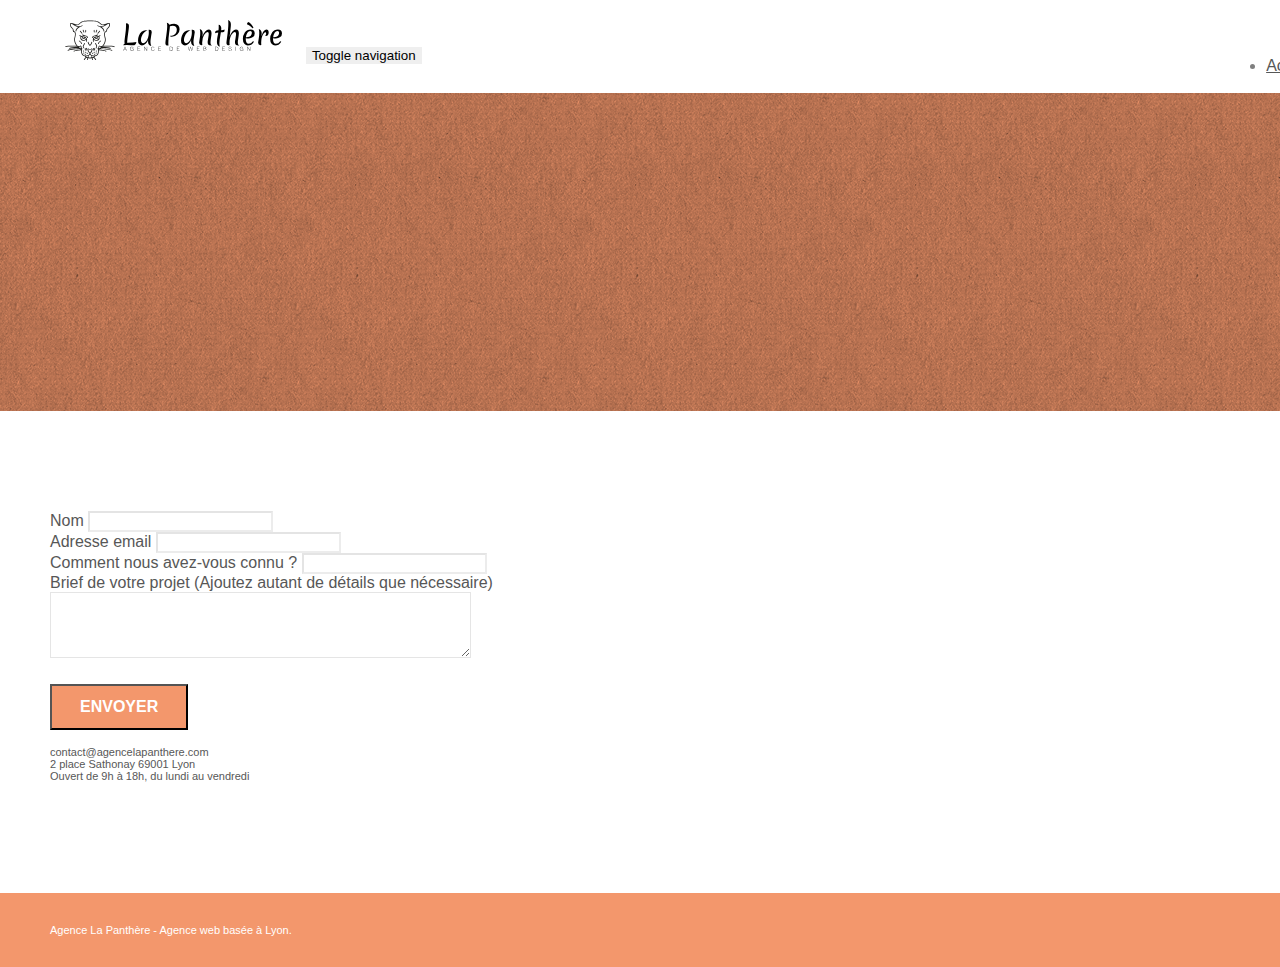
==== page2.html @ 665d0243 "Ajout HTML CSS" ====
<!doctype html>
<html lang="fr">
<head>
    <meta charset="utf-8">
    <meta name="keywords" content="">
    <meta name="description" content="">
    <meta name="viewport" content="width=device-width, initial-scale=1.0, viewport-fit=cover">
    <link rel="shortcut icon" type="image/png" href="favicon.jpg">
	<link rel="stylesheet" type="text/css" href="./css/bootstrap.min.css">
	<link rel="stylesheet" type="text/css" href="style.css">
	<link rel="stylesheet" type="text/css" href="./css/font-awesome.min.css">
	<link rel="stylesheet" type="text/css" href="./css/et-line.min.css">
	
    
	<script src="./js/jquery-2.1.0.min.js"></script>
	<script src="./js/bootstrap.min.js"></script>
	<script src="./js/blocs.min.js"></script>
	<script src="./js/jqBootstrapValidation.js"></script>
	<script src="./js/formHandler.js"></script>
    <title>page2</title>

    
<!-- Analytics -->
 
<!-- Analytics END -->
    
</head>
<body>
<!-- Principal conteneur -->
<div class="page-container">
    
<!-- bloc-0 -->
<div class="bloc bgc-white l-bloc " id="bloc-0">
	<div class="container bloc-sm">
		<nav class="navbar row">
			<div class="navbar-header">
				<a class="navbar-brand" href="index.html"><img src="img/agence-la-panthere-monochrome.svg" alt="atlanta web design logo" height="40" /></a>
				<button id="nav-toggle" type="button" class="ui-navbar-toggle navbar-toggle" data-toggle="collapse" data-target=".navbar-1">
					<span class="sr-only">Toggle navigation</span><span class="icon-bar"></span><span class="icon-bar"></span><span class="icon-bar"></span>
				</button>
			</div>
			<div class="collapse navbar-collapse navbar-1 special-dropdown-nav">
				<ul class="site-navigation nav navbar-nav">
					<li>
						<a href="index.html">Accueil</a>
					</li>
					<li>
					</li>
					<li>
						<a href="page2.html">page2 &gt;</a>
					</li>
				</ul>
			</div>
		</nav>
	</div>
</div>
<!-- bloc-0 END -->

<!-- bloc-6 -->
<div class="bloc bg-dots-bg bg-repeat bgc-atomic-tangerine d-bloc bloc-bg-texture texture-paper" id="bloc-6">
	<div class="container bloc-lg">
		<div class="row">
			<div class="col-sm-12">
				<h1 class="text-center hero-bloc-text tc-white">
					Parlons web design !
				</h1>
				<p class="text-center mg-lg tc-white tight-width-whitespace">
					Nous sommes ravis que vous souhaitiez collaborer avec notre agence.<br>
					Parlez-nous de votre projet en complétant le formulaire ci-dessous.
				</p>
			</div>
		</div>
	</div>
</div>
<!-- bloc-6 END -->

<!-- bloc-7 -->
<div class="bloc bgc-white l-bloc" id="bloc-7">
	<div class="container bloc-lg">
		<div class="row">
			<div class="col-sm-6">
				<form id="form_1" novalidate success-msg="Your message has been sent." fail-msg="Sorry it seems that our mail server is not responding, Sorry for the inconvenience!">
					<div class="form-group">
						<label>
							Nom
						</label>
						<input id="name" class="form-control" required />
					</div>
					<div class="form-group">
						<label>
							Adresse email
						</label>
						<input id="email" class="form-control" type="email" required />
					</div>
					<div class="form-group">
						<label>
							Comment nous avez-vous connu ?
						</label>
						<input class="form-control" type="email" required id="input_504" />
					</div>
					<div class="form-group">
						<label>
							Brief de votre projet (Ajoutez autant de détails que nécessaire)<br>
						</label><textarea id="message" class="form-control" rows="4" cols="50" required></textarea>
					</div> 
					<button class="bloc-button btn btn-lg btn-block cta-hero btn-atomic-tangerine" type="submit">
						Envoyer
					</button>
				</form>
			</div>
			<div class="col-sm-6">
				<p>
					contact@agencelapanthere.com<br>2 place Sathonay 69001 Lyon<br>Ouvert de 9h à 18h, du lundi au vendredi<br>
				</p>
			</div>
		</div>
	</div>
</div>
<!-- bloc-7 END -->

<!-- ScrollToTop Button -->
<a class="bloc-button btn btn-d scrollToTop" onclick="scrollToTarget('1')"><span class="fa fa-chevron-up"></span></a>
<!-- ScrollToTop Button END-->


<!-- Footer - bloc-8 -->
<div class="bloc bgc-atomic-tangerine d-bloc" id="bloc-8">
	<div class="container bloc-sm">
		<div class="row">
			<div class="col-sm-12">
				<p class="text-center white">
					Agence La Panthère - Agence web basée à Lyon.<br>
				</p>
				<div class="row row-no-gutters social">
					<div class="col-sm-3">
						<div class="text-center">
							<a class="social" href="index.html"><span class="fa fa-twitter icon-md"></span></a>
						</div>
					</div>
					<div class="col-sm-3">
						<div class="text-center">
							<a class="social" href="index.html"><span class="fa fa-facebook icon-md"></span></a>
						</div>
					</div>
					<div class="col-sm-3">
						<div class="text-center">
							<a class="social" href="index.html"><span class="fa fa-dribbble icon-md"></span></a>
						</div>
					</div>
					<div class="col-sm-3">
						<div class="text-center">
							<a class="social" href="index.html"><span class="fa fa-instagram icon-md"></span></a>
						</div>
					</div>
				</div>
			</div>
		</div>
	</div>
</div>
<!-- Footer - bloc-8 END -->

</div>
<!-- Principal conteneur END -->
    

</body>
</html>
---- style.css ----
body {
    margin: 0;
    padding: 0;
    background: #FFF;
    overflow-x: hidden;
    -webkit-font-smoothing: antialiased;
    -moz-osx-font-smoothing: grayscale;
}

a,
button {
    transition: all .3s ease-in-out;
    outline: none!important;
}

a:hover {
    text-decoration: none;
    cursor: pointer;
}

#page-loading-blocs-notifaction {
    position: fixed;
    top: 0;
    bottom: 0;
    width: 100%;
    z-index: 100000;
    background: #FFFFFF url("img/pageload-spinner.gif") no-repeat center center;
}

.bloc {
    width: 100%;
    clear: both;
    background: 50% 50% no-repeat;
    padding: 0 50px;
    -webkit-background-size: cover;
    -moz-background-size: cover;
    -o-background-size: cover;
    background-size: cover;
    position: relative;
}

.bloc .container {
    padding-left: 0;
    padding-right: 0;
}

.bloc-lg {
    padding: 100px 50px;
}

.bloc-md {
    padding: 50px;
}

.bloc-sm {
    padding: 20px 50px;
}

.bg-center,
.bg-l-edge,
.bg-r-edge,
.bg-t-edge,
.bg-b-edge,
.bg-tl-edge,
.bg-bl-edge,
.bg-tr-edge,
.bg-br-edge,
.bg-repeat {
    -webkit-background-size: auto!important;
    -moz-background-size: auto!important;
    -o-background-size: auto!important;
    background-size: auto!important;
}

.bg-repeat {
    background: repeat;
}

.bg-t-edge {
    background: top no-repeat;
}

.bloc-bg-texture::before {
    content: "";
    background-size: 2px 2px;
    position: absolute;
    top: 0;
    bottom: 0;
    left: 0;
    right: 0;
}

.texture-paper::before {
    background: url("img/texture-paper.png");
    background-size: 280px 280px;
}

.b-parallax {
    background-attachment: fixed;
}

.d-bloc {
    color: rgba(255, 255, 255, .7);
}

.d-bloc button:hover {
    color: rgba(255, 255, 255, .9);
}

.d-bloc .icon-round,
.d-bloc .icon-square,
.d-bloc .icon-rounded,
.d-bloc .icon-semi-rounded-a,
.d-bloc .icon-semi-rounded-b {
    border-color: rgba(255, 255, 255, .9);
}

.d-bloc .divider-h span {
    border-color: rgba(255, 255, 255, .2);
}

.d-bloc .a-btn,
.d-bloc .navbar a,
.d-bloc .navbar-brand,
.d-bloc a .icon-sm,
.d-bloc a .icon-md,
.d-bloc a .icon-lg,
.d-bloc a .icon-xl,
.d-bloc h1 a,
.d-bloc h2 a,
.d-bloc h3 a,
.d-bloc h4 a,
.d-bloc h5 a,
.d-bloc h6 a,
.d-bloc p a {
    color: rgba(255, 255, 255, .6);
}

.d-bloc .a-btn:hover,
.d-bloc .navbar a:hover,
.d-bloc .navbar-brand:hover,
.d-bloc a:hover .icon-sm,
.d-bloc a:hover .icon-md,
.d-bloc a:hover .icon-lg,
.d-bloc a:hover .icon-xl,
.d-bloc h1 a:hover,
.d-bloc h2 a:hover,
.d-bloc h3 a:hover,
.d-bloc h4 a:hover,
.d-bloc h5 a:hover,
.d-bloc h6 a:hover,
.d-bloc p a:hover {
    color: rgba(255, 255, 255, 1);
}

.d-bloc .navbar-toggle .icon-bar {
    background: rgba(255, 255, 255, 1);
}

.d-bloc .btn-wire,
.d-bloc .btn-wire:hover {
    color: rgba(255, 255, 255, 1);
    border-color: rgba(255, 255, 255, 1);
}

.d-bloc .panel {
    color: rgba(0, 0, 0, .5);
}

.d-bloc .panel button:hover {
    color: rgba(0, 0, 0, .7);
}

.d-bloc .panel icon {
    border-color: rgba(0, 0, 0, .7);
}

.d-bloc .panel .divider-h span {
    border-color: rgba(0, 0, 0, .1);
}

.d-bloc .panel .a-btn {
    color: rgba(0, 0, 0, .6);
}

.d-bloc .panel .a-btn:hover {
    color: rgba(0, 0, 0, 1);
}

.d-bloc .panel .btn-wire,
.d-bloc .panel .btn-wire:hover {
    color: rgba(0, 0, 0, .7);
    border-color: rgba(0, 0, 0, .3);
}

.d-bloc .panel,
.l-bloc {
    color: rgba(0, 0, 0, .5);
}

.d-bloc .panel button:hover,
.l-bloc button:hover {
    color: rgba(0, 0, 0, .7);
}

.l-bloc .icon-round,
.l-bloc .icon-square,
.l-bloc .icon-rounded,
.l-bloc .icon-semi-rounded-a,
.l-bloc .icon-semi-rounded-b {
    border-color: rgba(0, 0, 0, .7);
}

.d-bloc .panel .divider-h span,
.l-bloc .divider-h span {
    border-color: rgba(0, 0, 0, .1);
}

.d-bloc .panel .a-btn,
.l-bloc .a-btn,
.l-bloc .navbar a,
.l-bloc .navbar-brand,
.l-bloc a .icon-sm,
.l-bloc a .icon-md,
.l-bloc a .icon-lg,
.l-bloc a .icon-xl,
.l-bloc h1 a,
.l-bloc h2 a,
.l-bloc h3 a,
.l-bloc h4 a,
.l-bloc h5 a,
.l-bloc h6 a,
.l-bloc p a {
    color: rgba(0, 0, 0, .6);
}

.d-bloc .panel .a-btn:hover,
.l-bloc .a-btn:hover,
.l-bloc .navbar a:hover,
.l-bloc .navbar-brand:hover,
.l-bloc a:hover .icon-sm,
.l-bloc a:hover .icon-md,
.l-bloc a:hover .icon-lg,
.l-bloc a:hover .icon-xl,
.l-bloc h1 a:hover,
.l-bloc h2 a:hover,
.l-bloc h3 a:hover,
.l-bloc h4 a:hover,
.l-bloc h5 a:hover,
.l-bloc h6 a:hover,
.l-bloc p a:hover {
    color: rgba(0, 0, 0, 1);
}

.l-bloc .navbar-toggle .icon-bar {
    color: rgba(0, 0, 0, .6);
}

.d-bloc .panel .btn-wire,
.d-bloc .panel .btn-wire:hover,
.l-bloc .btn-wire,
.l-bloc .btn-wire:hover {
    color: rgba(0, 0, 0, .7);
    border-color: rgba(0, 0, 0, .3);
}

.voffset {
    margin-top: 30px;
}

.voffset-lg {
    margin-top: 80px;
}

.row-no-gutters {
    margin-right: 0;
    margin-left: 0;
}

.row.row-no-gutters > [class^="col-"],
.row.row-no-gutters > [class*=" col-"] {
    padding-right: 0;
    padding-left: 0;
}

#bloc-1-hero h1 {
    font-size: 32px;
}

.navbar {
    margin-bottom: 0;
    z-index: 1;
}

.navbar-brand {
    height: auto;
    padding: 3px 15px;
    font-size: 25px;
    font-weight: normal;
    font-weight: 600;
    line-height: 44px;
}

.navbar-brand img {
    max-height: 200px;
    margin: 0 5px 0 0;
    display: inline;
}

.navbar-brand img[src$=svg] {
    min-width: 100px;
}

.nav-center .navbar-brand img {
    margin: 0;
}

.navbar .nav {
    padding-top: 2px;
    margin-right: -16px;
    float: right;
    z-index: 1;
}

.nav > li {
    float: left;
    margin-top: 4px;
    font-size: 16px;
}

.navbar-nav .open .dropdown-menu > li > a {
    text-align: inherit;
}

.nav > li a:hover,
.nav > li a:focus {
    background: transparent;
}

.navbar-toggle {
    margin: 10px 10px 0 0;
    border: 0px;
}

.navbar-toggle:hover {
    background: transparent!important;
}

.navbar-toggle .icon-bar {
    background-color: rgba(0, 0, 0, .5);
    width: 26px;
}

.nav-invert .navbar .nav {
    float: left;
}

.nav-invert .navbar-header,
.nav-invert .navbar-brand {
    float: right;
    position: relative;
    z-index: 2;
}

@media (min-width: 768px) {
    .site-navigation {
        position: absolute;
        top: 50%;
        right: 20px;
        transform: translate(0, -50%);
        -webkit-transform: translateY(-50%);
    }
    .nav > li .dropdown-menu a,
    .nav > li .dropdown-menu a:hover {
        color: #484848;
    }
    .nav-invert .site-navigation {
        left: 0;
        right: 0;
    }
    .nav-center {
        text-align: center;
    }
    .nav-center .navbar-header {
        width: 100%;
    }
    .nav-center .navbar-header,
    .nav-center .navbar-brand,
    .nav-center .nav > li {
        float: none;
        display: inline-block;
    }
    .nav-center .site-navigation {
        position: relative;
        width: 100%;
        right: 0;
        margin-right: 0px;
        margin-top: 20px;
    }
    .nav-center.mini-nav .navbar-toggle {
        float: none;
        margin: 10px auto 0;
    }
}

.nav > li > .dropdown a {
    background: none!important;
    display: block;
    padding: 14px 15px;
}

nav .caret {
    margin: 0 5px;
}

.dropdown-menu .dropdown-menu {
    top: -8px;
    left: 100%;
}

.dropdown-menu .dropmenu-flow-right {
    top: 100%;
    left: 0;
    margin-left: -1px;
    border-top-left-radius: 0;
    border-top-right-radius: 0;
}

.dropdown-menu .dropdown span {
    border: 4px solid black;
    border-top-color: transparent;
    border-right-color: transparent;
    border-bottom-color: transparent;
    margin: 6px -5px 0 0!important;
    float: right;
}

.mg-md {
    margin-top: 10px;
    margin-bottom: 20px;
}

.mg-lg {
    margin-top: 10px;
    margin-bottom: 40px;
}

.btn {
    margin: 0 5px 5px 0;
}

.btn.pull-right {
    margin: 0 0 5px 5px;
}

.btn-d,
.btn-d:hover,
.btn-d:focus {
    color: #FFF;
    background: rgba(0, 0, 0, .3);
}

button {
    outline: none!important;
}

.btn-rd {
    border-radius: 40px;
}

.btn-clean {
    border: 1px solid rgba(0, 0, 0, .08);
    border-bottom-color: rgba(0, 0, 0, .1);
    text-shadow: 0 1px 0 rgba(0, 0, 1, .1);
    box-shadow: 0 1px 3px rgba(0, 0, 1, .25), inset 0 1px 0 0 rgba(255, 255, 255, .15);
}

.icon-md {
    font-size: 30px!important;
}

.icon-lg {
    font-size: 60px!important;
}

.sm-shadow {
    text-shadow: 0 1px 2px rgba(0, 0, 0, .3);
}

.panel-sq,
.panel-sq .panel-heading,
.panel-sq .panel-footer {
    border-radius: 0;
}

.panel-rd {
    border-radius: 30px;
}

.panel-rd .panel-heading {
    border-radius: 29px 29px 0 0;
}

.panel-rd .panel-footer {
    border-radius: 0 0 29px 29px;
}

.form-control {
    border-color: rgba(0, 0, 0, .1);
    box-shadow: none;
}

.scrollToTop {
    width: 40px;
    height: 40px;
    position: fixed;
    bottom: 20px;
    right: 20px;
    opacity: 0;
    z-index: 500;
    transition: all .3s ease-in-out;
}

.scrollToTop span {
    margin-top: 6px;
}

.showScrollTop {
    font-size: 14px;
    opacity: 1;
}

a[data-lightbox] {
    position: relative;
    display: block;
    text-align: center;
}

a[data-lightbox]:hover::before {
    content: "+";
    font-family: "HelveticaNeue-Light", "Helvetica Neue Light", "Helvetica Neue", Helvetica, Arial;
    font-size: 32px;
    width: 50px;
    height: 50px;
    margin-left: -25px;
    border-radius: 50%;
    background: rgba(0, 0, 0, .6);
    color: #FFF;
    font-weight: 100;
    z-index: 1;
    position: absolute;
    top: 50%;
    transform: translateY(-50%);
    -webkit-transform: translateY(-50%);
}

a[data-lightbox]:hover img {
    opacity: 0.6;
    -webkit-animation-fill-mode: none;
    animation-fill-mode: none;
}

#lightbox-modal {
    display: flex;
    align-items: center;
}

#lightbox-modal .modal-dialog {
    width: 90%;
    max-width: 900px;
    margin: 0 auto 0;
}

#lightbox-modal .modal-dialog img {
    max-height: 90vh;
    margin: 0 auto;
}

.lightbox-caption {
    padding: 20px;
    color: #FFF;
    background: rgba(0, 0, 0, .5);
    position: absolute;
    left: 15px;
    right: 15px;
    bottom: 5px;
}

.close-lightbox {
    color: #FFF;
    font-size: 30px;
    position: absolute;
    top: 20px;
    right: 20px;
    z-index: 20;
    background: rgba(0, 0, 0, .5);
    border: none;
    line-height: 30px;
    padding: 0 9px 5px;
    opacity: 0.3;
}

.close-lightbox:hover,
.next-lightbox:hover,
.prev-lightbox:hover {
    opacity: 1.0;
    color: #FFF;
}

.next-lightbox,
.prev-lightbox {
    font-size: 20px;
    color: rgba(255, 255, 255, .9);
    background: rgba(0, 0, 0, .5);
    transition: all .2s ease-in-out;
    position: absolute;
    top: 45%;
    z-index: 1;
    opacity: 0.4;
}

.next-lightbox {
    padding: 6px 8px 1px 13px;
    right: 25px;
}

.prev-lightbox {
    padding: 6px 13px 1px 10px;
    left: 25px;
}

.snapshot-lb .modal-body {
    padding-bottom: 45px;
}

.snapshot-lb .lightbox-caption {
    padding: 0;
    color: rgba(0, 0, 0, .5);
    background: none;
}

h1,
h2,
h3,
h4,
h5,
h6,
p,
label,
.btn,
a {
    font-family: "helvetica";
    font-weight: 400;
    color: #575757!important;
}

.container {
    max-width: 1000px;
}

.hero-bloc-text {
    font-size: 38px;
}

.hero-bloc-text-sub {
    font-size: 36px;
}

.statement-bloc-text {
    line-height: 26px;
    font-style: italic;
    font-size: 20px;
    text-align: center;
    font-weight: lighter;
    max-width: 520px;
    margin: auto auto auto auto;
}

p {
    font-size: 11px;
}

.tight-width-whitespace {
    max-width: 600px;
    margin: auto auto auto auto;
}

.h1 {
    font-size: 20px;
    font-family: "Open Sans";
}

.cta-hero {
    margin-top: 22px;
    color: #FFFFFF!important;
    text-transform: uppercase;
    padding: 12px 28px 12px 28px;
    font-size: 16px;
    font-weight: 700;
}

.social {
    max-width: 400px;
    margin: auto auto auto auto;
}

h2 {
    font-size: 22px;
    line-height: 1.4em;
}

h3 {
    font-size: 15px;
    text-transform: uppercase;
    font-weight: 700;
    color: #333333!important;
}

.med-width-whitespace {
    max-width: 800px;
    margin: auto auto auto auto;
    box-shadow: 0px 0px 0px #000000;
}

h1 {
    color: #333333!important;
}

h4 {
    color: #333333!important;
}

.icons {
    margin-bottom: 14px;
    margin-top: 24px;
}

.white {
    color: #FFFFFF!important;
}

.portfolio-thumb {
    margin-bottom: 24px;
}

.portfolio-row {
    margin-bottom: 44px;
    margin-top: 50px;
}

.avatar {
    box-shadow: 0px 4px 9px rgba(0, 0, 0, 0.3);
}

.black-background {
    background-color: rgba(165, 147, 99, 0.7);
    padding: 40px 40px 40px 40px;
}

.bold-link {
    font-weight: 900;
    text-decoration: underline!important;
}

.bgc-white {
    background-color: #FFFFFF;
}

.bgc-dark-slate-blue {
    background-color: #364577;
}

.bgc-atomic-tangerine {
    background-color: #F3976C;
}

.tc-white {
    color: #F3976C!important;
}

.btn-atomic-tangerine {
    background: #F3976C;
    color: #FFFFFF!important;
}

.btn-atomic-tangerine:hover {
    background: #c27956!important;
    color: #FFFFFF!important;
}

.ltc-white {
    color: #FFFFFF!important;
}

.ltc-white:hover {
    color: #cccccc!important;
}

.ltc-atomic-tangerine {
    color: #F3976C!important;
}

.ltc-atomic-tangerine:hover {
    color: #c27956!important;
}

.icon-dark-slate-blue {
    color: #364577!important;
    border-color: #364577!important;
}

.bg-dots-bg {
    background-image: url("img/dots-bg.png");
}

.bg-lines-h2-bg {
    background-image: url("img/lines-h2-bg.png");
}

.bg-banniere {
    background-image: url("img/agence-la-panthere.jpg");
}

.bg-presentation {
    background-image: url("img/image-de-presentation.bmp");
}

@media (max-width: 1024px) {
    .bloc {
        padding-left: 20px;
        padding-right: 20px;
    }
    .bloc.full-width-bloc,
    .bloc-tile-2.full-width-bloc .container,
    .bloc-tile-3.full-width-bloc .container,
    .bloc-tile-4.full-width-bloc .container {
        padding-left: 0;
        padding-right: 0;
    }
}

@media (max-width: 992px) and (min-width: 768px) {
    .navbar .nav {
        max-width: 80%
    }
    .nav-center.navbar .nav {
        max-width: 100%
    }
}

@media only screen and (min-device-width: 768px) and (max-device-width: 1024px) and (orientation: landscape) {
    .b-parallax {
        background-attachment: scroll;
    }
}

@media only screen and (min-device-width: 1024px) and (max-device-width: 1366px) and (-webkit-min-device-pixel-ratio: 1.5) {
    .b-parallax {
        background-attachment: scroll;
    }
}

@media (max-width: 991px) {
    .container {
        width: 100%;
    }
    .b-parallax {
        background-attachment: scroll;
    }
    .page-container,
    #hero-bloc {
        overflow-x: hidden;
        position: relative;
    }
    .bloc {
        padding-left: constant(safe-area-inset-left);
        padding-right: constant(safe-area-inset-right);
    }
    .bloc-group,
    .bloc-group .bloc {
        display: block;
        width: 100%;
    }
    .bloc-fill-screen .fill-bloc-top-edge,
    .bloc-fill-screen .fill-bloc-bottom-edge {
        padding: 0 20px;
        padding-left: constant(safe-area-inset-left);
        padding-right: constant(safe-area-inset-right);
    }
}

@media (max-width: 767px) {
    .page-container {
        overflow-x: hidden;
        position: relative;
    }
    h1,
    h2,
    h3,
    h4,
    h5,
    h6,
    p,
    #disqus_thread {
        padding-left: 10px!important;
        padding-right: 10px!important;
    }
    .b-parallax {
        background-attachment: scroll;
    }
    .navbar .nav {
        padding-top: 0;
        border-top: 1px solid rgba(0, 0, 0, .2);
        float: none!important;
    }
    .navbar.row {
        margin-left: 0;
        margin-right: 0;
    }
    .site-navigation {
        position: inherit;
        transform: none;
        -webkit-transform: none;
        -ms-transform: none;
    }
    .nav > li {
        margin-top: 0;
        border-bottom: 1px solid rgba(0, 0, 0, .1);
        background: rgba(0, 0, 0, .05);
        text-align: left;
        padding-left: 15px;
        width: 100%;
    }
    .nav > li:hover {
        background: rgba(0, 0, 0, .08);
    }
    .dropdown .dropdown a .caret {
        float: none;
        margin: 5px 0 0 10px!important;
        border: 4px solid black;
        border-bottom-color: transparent;
        border-right-color: transparent;
        border-left-color: transparent;
    }
    #hero-bloc .navbar .nav {
        background: rgba(0, 0, 0, .8);
    }
    #hero-bloc .navbar .nav a {
        color: rgba(255, 255, 255, .6);
    }
    .hero {
        padding: 50px 0;
    }
    .hero-nav {
        left: -1px;
        right: -1px;
    }
    .navbar-collapse {
        padding: 0;
        overflow-x: hidden;
        -webkit-box-shadow: none;
        box-shadow: none;
    }
    .navbar-brand img {
        max-height: 40px;
        width: auto;
    }
    .nav-invert .navbar-header {
        float: none;
        width: 100%;
    }
    .nav-invert .navbar-toggle {
        float: left;
        margin-left: 10px;
    }
    .bloc {
        padding-left: 0;
        padding-right: 0;
    }
    .bloc-xxl,
    .bloc-xl,
    .bloc-lg {
        padding: 40px 0;
    }
    .bloc-sm,
    .bloc-md {
        padding-left: 0;
        padding-right: 0;
    }
    .bloc-tile-2 .container,
    .bloc-tile-3 .container,
    .bloc-tile-4 .container,
    .bloc-fill-screen .fill-bloc-top-edge,
    .bloc-fill-screen .fill-bloc-bottom-edge {
        padding-left: 0;
        padding-right: 0;
    }
    .a-block {
        padding: 0 10px;
    }
    .btn-dwn {
        display: none;
    }
    .voffset {
        margin-top: 5px;
    }
    .voffset-md {
        margin-top: 20px;
    }
    .voffset-lg {
        margin-top: 30px;
    }
    form {
        padding: 5px;
    }
    .close-lightbox {
        display: inline-block;
    }
    .blocsapp-device-iphone5 {
        background-size: 216px 425px;
        padding-top: 60px;
        width: 216px;
        height: 425px;
    }
    .blocsapp-device-iphone5 img {
        width: 180px;
        height: 320px;
    }
}

@media (max-width: 400px) {
    .bloc {
        padding-left: 0;
        padding-right: 0;
    }
}

@media (max-width: 767px) {
    .bloc-mob-center-text {
        text-align: center;
    }
}
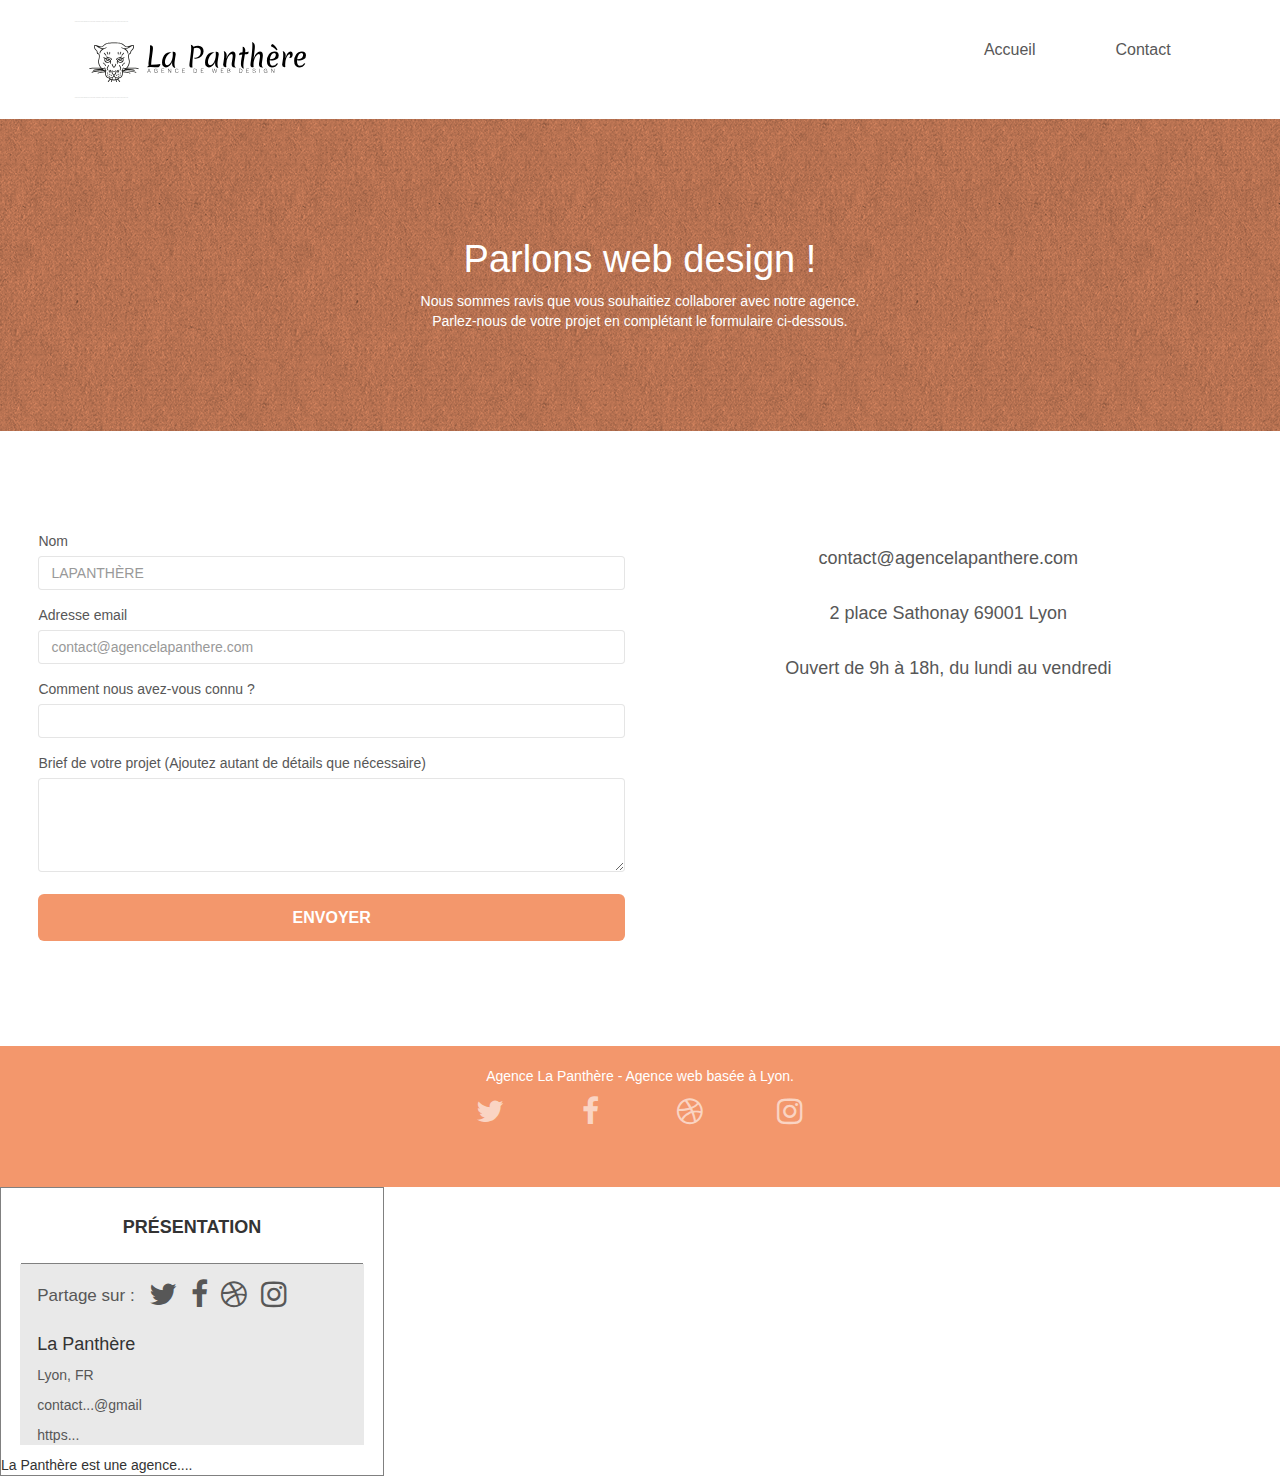
==== commit d35cb13e: "Modification HTML" ====
--- a/page2.html
+++ b/page2.html
@@ -3,21 +3,23 @@
 <head>
     <meta charset="utf-8">
     <meta name="keywords" content="">
-    <meta name="description" content="">
+    <meta name="description" content="Pour chercher à entrer en contact avec La Panthère, l'Agence de design web">
     <meta name="viewport" content="width=device-width, initial-scale=1.0, viewport-fit=cover">
     <link rel="shortcut icon" type="image/png" href="favicon.jpg">
-	<link rel="stylesheet" type="text/css" href="./css/bootstrap.min.css">
+
+	<link rel="stylesheet" type="text/css" href="./css/bootstrap.css">
 	<link rel="stylesheet" type="text/css" href="style.css">
-	<link rel="stylesheet" type="text/css" href="./css/font-awesome.min.css">
-	<link rel="stylesheet" type="text/css" href="./css/et-line.min.css">
+	<link rel="stylesheet" type="text/css" href="./css/font-awesome.css">
+	<link rel="stylesheet" type="text/css" href="./css/et-line.css">
 	
     
-	<script src="./js/jquery-2.1.0.min.js"></script>
-	<script src="./js/bootstrap.min.js"></script>
-	<script src="./js/blocs.min.js"></script>
+	<script src="./js/jquery-2.1.0.js"></script>
+	<script src="./js/bootstrap.js"></script>
+	<script src="./js/blocs.js"></script>
 	<script src="./js/jqBootstrapValidation.js"></script>
 	<script src="./js/formHandler.js"></script>
-    <title>page2</title>
+
+    <title>La Panthère - Contact</title>
 
     
 <!-- Analytics -->
@@ -32,9 +34,12 @@
 <!-- bloc-0 -->
 <div class="bloc bgc-white l-bloc " id="bloc-0">
 	<div class="container bloc-sm">
+
 		<nav class="navbar row">
 			<div class="navbar-header">
-				<a class="navbar-brand" href="index.html"><img src="img/agence-la-panthere-monochrome.svg" alt="atlanta web design logo" height="40" /></a>
+				<div class="keywords" style="color:#cccccc;font-size:1px;">Agence web à paris, stratégie web, web design, illustrations, design de site web, site web, web, internet, site internet, site</div>
+				<a class="navbar-brand" href="index.html"><img src="img/agence-la-panthere-monochrome.svg" alt="logo La Panthère Agence de web design" height="40" /></a>
+				<div class="keywords" style="color:#cccccc;font-size:1px;">Agence web à paris, stratégie web, web design, illustrations, design de site web, site web, web, internet, site internet, site</div>
 				<button id="nav-toggle" type="button" class="ui-navbar-toggle navbar-toggle" data-toggle="collapse" data-target=".navbar-1">
 					<span class="sr-only">Toggle navigation</span><span class="icon-bar"></span><span class="icon-bar"></span><span class="icon-bar"></span>
 				</button>
@@ -45,9 +50,7 @@
 						<a href="index.html">Accueil</a>
 					</li>
 					<li>
-					</li>
-					<li>
-						<a href="page2.html">page2 &gt;</a>
+						<a href="page2.html">Contact</a>
 					</li>
 				</ul>
 			</div>
@@ -84,13 +87,13 @@
 						<label>
 							Nom
 						</label>
-						<input id="name" class="form-control" required />
+						<input id="name" placeholder="LAPANTHÈRE" class="form-control" required />
 					</div>
 					<div class="form-group">
 						<label>
 							Adresse email
 						</label>
-						<input id="email" class="form-control" type="email" required />
+						<input id="email" placeholder="contact@agencelapanthere.com" class="form-control" type="email" required />
 					</div>
 					<div class="form-group">
 						<label>
@@ -108,7 +111,7 @@
 					</button>
 				</form>
 			</div>
-			<div class="col-sm-6">
+			<div class="col-sm-6 larg">
 				<p>
 					contact@agencelapanthere.com<br>2 place Sathonay 69001 Lyon<br>Ouvert de 9h à 18h, du lundi au vendredi<br>
 				</p>
@@ -134,24 +137,25 @@
 				<div class="row row-no-gutters social">
 					<div class="col-sm-3">
 						<div class="text-center">
-							<a class="social" href="index.html"><span class="fa fa-twitter icon-md"></span></a>
+							<a class="social" href="https://twitter.com/home"><span class="fa fa-twitter icon-md"></span></a>
 						</div>
 					</div>
 					<div class="col-sm-3">
 						<div class="text-center">
-							<a class="social" href="index.html"><span class="fa fa-facebook icon-md"></span></a>
+							<a class="social" href="https://www.facebook.com/login.php?lwv=200"><span class="fa fa-facebook icon-md"></span></a>
 						</div>
 					</div>
 					<div class="col-sm-3">
 						<div class="text-center">
-							<a class="social" href="index.html"><span class="fa fa-dribbble icon-md"></span></a>
+							<a class="social" href="https://dribbble.com/"><span class="fa fa-dribbble icon-md"></span></a>
 						</div>
 					</div>
 					<div class="col-sm-3">
 						<div class="text-center">
-							<a class="social" href="index.html"><span class="fa fa-instagram icon-md"></span></a>
+							<a class="social" href="https://www.instagram.com/?hl=fr"><span class="fa fa-instagram icon-md"></span></a>
 						</div>
 					</div>
+					<div class="keywords" style="color:#F3976C;">Agence web à paris, stratégie web, web design, illustrations, design de site web, site web, web, internet, site internet, site</div>
 				</div>
 			</div>
 		</div>
@@ -161,7 +165,28 @@
 
 </div>
 <!-- Principal conteneur END -->
-    
+
+	<div class="box">
+		<h3>Présentation</h3>
+		<div class="color_info">
+			<div class="partage_sur">
+				<p>Partage sur :</p>
+				<div class="reseaux">
+					<a class="social" href="https://twitter.com/home"><span class="fa fa-twitter icon-md"></span></a>
+					<a class="social" href="https://www.facebook.com/login.php?lwv=200"><span class="fa fa-facebook icon-md"></span></a>
+					<a class="social" href="https://dribbble.com/"><span class="fa fa-dribbble icon-md"></span></a>
+					<a class="social" href="https://www.instagram.com/?hl=fr"><span class="fa fa-instagram icon-md"></span></a>
+				</div>
+			</div>
+			<div class="explication">
+				<h4>La Panthère</h4>
+				<p class="localisation">Lyon, FR</p>
+				<p class="contact">contact...@gmail</p>
+				<p class="site_loc">https...</p>
+			</div>
+		</div>
+		<div class="detail">La Panthère est une agence....</div>
+	</div>
 
 </body>
 </html>
--- a/style.css
+++ b/style.css
@@ -31,7 +31,6 @@
     width: 100%;
     clear: both;
     background: 50% 50% no-repeat;
-    padding: 0 50px;
     -webkit-background-size: cover;
     -moz-background-size: cover;
     -o-background-size: cover;
@@ -294,7 +293,7 @@
 
 .navbar-brand {
     height: auto;
-    padding: 3px 15px;
+   /* padding: 3px 15px;*/
     font-size: 25px;
     font-weight: normal;
     font-weight: 600;
@@ -316,8 +315,8 @@
 }
 
 .navbar .nav {
-    padding-top: 2px;
-    margin-right: -16px;
+    /*padding-top: 2px;*/
+    padding-bottom: 25px;
     float: right;
     z-index: 1;
 }
@@ -326,6 +325,12 @@
     float: left;
     margin-top: 4px;
     font-size: 16px;
+    padding-right: 50px;
+    list-style-type: none;
+}
+
+.text_none {
+    text-decoration: none;
 }
 
 .navbar-nav .open .dropdown-menu > li > a {
@@ -677,7 +682,7 @@
 }
 
 p {
-    font-size: 11px;
+    font-size: 14px;
 }
 
 .tight-width-whitespace {
@@ -775,7 +780,8 @@
 }
 
 .tc-white {
-    color: #F3976C!important;
+    /*color: #F3976C!important;*/
+    color: white!important;
 }
 
 .btn-atomic-tangerine {
@@ -1026,7 +1032,14 @@
         width: 180px;
         height: 320px;
     }
-}
+    .img-responsive {
+        display: block;
+        margin-left: auto;
+        margin-right: auto;
+    }
+}
+
+
 
 @media (max-width: 400px) {
     .bloc {
@@ -1035,8 +1048,100 @@
     }
 }
 
+.img_text {
+    font-size: 22px;
+    margin-left: auto;
+    margin-right: auto;
+    width: 620px;
+}
+
+.italic {
+    font-style: italic;
+    margin-bottom: -6px;
+    line-height: 1;
+}
+
+.img_text2 {
+    font-size: 20px;
+    margin-left: auto;
+    margin-right: auto;
+    width: 620px;
+}
+
 @media (max-width: 767px) {
     .bloc-mob-center-text {
         text-align: center;
     }
-}+    .img_text, .img_text2 {
+        margin: auto;
+        width: 90%;
+    }
+    .social {
+        display: flex;
+        justify-content: space-around;
+    }
+}
+
+.navbar-header {
+    padding-left: 50px;
+}
+
+.container {
+    width: 94%; 
+    margin: auto;
+    max-width: initial;
+}
+
+.form-group {
+    margin-bottom: 15px;
+}
+
+.larg {
+    height: 100px;
+    line-height: 55px;
+    text-align: center;
+}
+
+.larg p {
+    font-size: 18px;
+}
+
+.box {
+    border: 0.5px solid grey;
+    width: 30%;
+}
+
+.box h3 {
+    font-size: 18px;
+    text-align: center;
+    padding: 5px 0 25px;
+    border-bottom: 1px solid grey;
+    margin: 25px 25px 0 25px;
+    margin-left: 20px;
+    margin-right: 20px;
+}
+
+.partage_sur {
+    padding: 15px 0 15px;
+    display: flex;
+}
+
+.partage_sur p {
+    font-size: 17px;
+    margin: 5px 14px 0 0;
+}
+
+.reseaux a {
+    margin-right: 10px;
+}
+
+.color_info {
+    background-color: rgb(233, 233, 233);
+    margin: auto;
+    width: 90%;
+}
+
+.partage_sur, .explication {
+    margin: auto;
+    width: 90%;
+}
--- a/css/et-line.css
+++ b/css/et-line.css
@@ -0,0 +1,519 @@
+@font-face {
+    font-family: et-line;
+    src: url(../fonts/et-line.eot);
+    src: url(../fonts/et-line.eot?#iefix) format('embedded-opentype'), url(../fonts/et-line.woff) format('woff'), url(../fonts/et-line.ttf) format('truetype'), url(../fonts/et-line.svg#et-line) format('svg');
+    font-weight: 400;
+    font-style: normal
+}
+
+.et-icon-adjustments,
+.et-icon-alarmclock,
+.et-icon-anchor,
+.et-icon-aperture,
+.et-icon-attachment,
+.et-icon-bargraph,
+.et-icon-basket,
+.et-icon-beaker,
+.et-icon-bike,
+.et-icon-book-open,
+.et-icon-briefcase,
+.et-icon-browser,
+.et-icon-calendar,
+.et-icon-camera,
+.et-icon-caution,
+.et-icon-chat,
+.et-icon-circle-compass,
+.et-icon-clipboard,
+.et-icon-clock,
+.et-icon-cloud,
+.et-icon-compass,
+.et-icon-desktop,
+.et-icon-dial,
+.et-icon-document,
+.et-icon-documents,
+.et-icon-download,
+.et-icon-dribbble,
+.et-icon-edit,
+.et-icon-envelope,
+.et-icon-expand,
+.et-icon-facebook,
+.et-icon-flag,
+.et-icon-focus,
+.et-icon-gears,
+.et-icon-genius,
+.et-icon-gift,
+.et-icon-global,
+.et-icon-globe,
+.et-icon-googleplus,
+.et-icon-grid,
+.et-icon-happy,
+.et-icon-hazardous,
+.et-icon-heart,
+.et-icon-hotairballoon,
+.et-icon-hourglass,
+.et-icon-key,
+.et-icon-laptop,
+.et-icon-layers,
+.et-icon-lifesaver,
+.et-icon-lightbulb,
+.et-icon-linegraph,
+.et-icon-linkedin,
+.et-icon-lock,
+.et-icon-magnifying-glass,
+.et-icon-map,
+.et-icon-map-pin,
+.et-icon-megaphone,
+.et-icon-mic,
+.et-icon-mobile,
+.et-icon-newspaper,
+.et-icon-notebook,
+.et-icon-paintbrush,
+.et-icon-paperclip,
+.et-icon-pencil,
+.et-icon-phone,
+.et-icon-picture,
+.et-icon-pictures,
+.et-icon-piechart,
+.et-icon-presentation,
+.et-icon-pricetags,
+.et-icon-printer,
+.et-icon-profile-female,
+.et-icon-profile-male,
+.et-icon-puzzle,
+.et-icon-quote,
+.et-icon-recycle,
+.et-icon-refresh,
+.et-icon-ribbon,
+.et-icon-rss,
+.et-icon-sad,
+.et-icon-scissors,
+.et-icon-scope,
+.et-icon-search,
+.et-icon-shield,
+.et-icon-speedometer,
+.et-icon-strategy,
+.et-icon-streetsign,
+.et-icon-tablet,
+.et-icon-target,
+.et-icon-telescope,
+.et-icon-toolbox,
+.et-icon-tools,
+.et-icon-tools-2,
+.et-icon-trophy,
+.et-icon-tumblr,
+.et-icon-twitter,
+.et-icon-upload,
+.et-icon-video,
+.et-icon-wallet,
+.et-icon-wine {
+    font-family: et-line;
+    speak: none;
+    font-style: normal;
+    font-weight: 400;
+    font-variant: normal;
+    text-transform: none;
+    line-height: 1;
+    -webkit-font-smoothing: antialiased;
+    -moz-osx-font-smoothing: grayscale;
+    display: inline-block
+}
+
+.et-icon-mobile:before {
+    content: "\e000"
+}
+
+.et-icon-laptop:before {
+    content: "\e001"
+}
+
+.et-icon-desktop:before {
+    content: "\e002"
+}
+
+.et-icon-tablet:before {
+    content: "\e003"
+}
+
+.et-icon-phone:before {
+    content: "\e004"
+}
+
+.et-icon-document:before {
+    content: "\e005"
+}
+
+.et-icon-documents:before {
+    content: "\e006"
+}
+
+.et-icon-search:before {
+    content: "\e007"
+}
+
+.et-icon-clipboard:before {
+    content: "\e008"
+}
+
+.et-icon-newspaper:before {
+    content: "\e009"
+}
+
+.et-icon-notebook:before {
+    content: "\e00a"
+}
+
+.et-icon-book-open:before {
+    content: "\e00b"
+}
+
+.et-icon-browser:before {
+    content: "\e00c"
+}
+
+.et-icon-calendar:before {
+    content: "\e00d"
+}
+
+.et-icon-presentation:before {
+    content: "\e00e"
+}
+
+.et-icon-picture:before {
+    content: "\e00f"
+}
+
+.et-icon-pictures:before {
+    content: "\e010"
+}
+
+.et-icon-video:before {
+    content: "\e011"
+}
+
+.et-icon-camera:before {
+    content: "\e012"
+}
+
+.et-icon-printer:before {
+    content: "\e013"
+}
+
+.et-icon-toolbox:before {
+    content: "\e014"
+}
+
+.et-icon-briefcase:before {
+    content: "\e015"
+}
+
+.et-icon-wallet:before {
+    content: "\e016"
+}
+
+.et-icon-gift:before {
+    content: "\e017"
+}
+
+.et-icon-bargraph:before {
+    content: "\e018"
+}
+
+.et-icon-grid:before {
+    content: "\e019"
+}
+
+.et-icon-expand:before {
+    content: "\e01a"
+}
+
+.et-icon-focus:before {
+    content: "\e01b"
+}
+
+.et-icon-edit:before {
+    content: "\e01c"
+}
+
+.et-icon-adjustments:before {
+    content: "\e01d"
+}
+
+.et-icon-ribbon:before {
+    content: "\e01e"
+}
+
+.et-icon-hourglass:before {
+    content: "\e01f"
+}
+
+.et-icon-lock:before {
+    content: "\e020"
+}
+
+.et-icon-megaphone:before {
+    content: "\e021"
+}
+
+.et-icon-shield:before {
+    content: "\e022"
+}
+
+.et-icon-trophy:before {
+    content: "\e023"
+}
+
+.et-icon-flag:before {
+    content: "\e024"
+}
+
+.et-icon-map:before {
+    content: "\e025"
+}
+
+.et-icon-puzzle:before {
+    content: "\e026"
+}
+
+.et-icon-basket:before {
+    content: "\e027"
+}
+
+.et-icon-envelope:before {
+    content: "\e028"
+}
+
+.et-icon-streetsign:before {
+    content: "\e029"
+}
+
+.et-icon-telescope:before {
+    content: "\e02a"
+}
+
+.et-icon-gears:before {
+    content: "\e02b"
+}
+
+.et-icon-key:before {
+    content: "\e02c"
+}
+
+.et-icon-paperclip:before {
+    content: "\e02d"
+}
+
+.et-icon-attachment:before {
+    content: "\e02e"
+}
+
+.et-icon-pricetags:before {
+    content: "\e02f"
+}
+
+.et-icon-lightbulb:before {
+    content: "\e030"
+}
+
+.et-icon-layers:before {
+    content: "\e031"
+}
+
+.et-icon-pencil:before {
+    content: "\e032"
+}
+
+.et-icon-tools:before {
+    content: "\e033"
+}
+
+.et-icon-tools-2:before {
+    content: "\e034"
+}
+
+.et-icon-scissors:before {
+    content: "\e035"
+}
+
+.et-icon-paintbrush:before {
+    content: "\e036"
+}
+
+.et-icon-magnifying-glass:before {
+    content: "\e037"
+}
+
+.et-icon-circle-compass:before {
+    content: "\e038"
+}
+
+.et-icon-linegraph:before {
+    content: "\e039"
+}
+
+.et-icon-mic:before {
+    content: "\e03a"
+}
+
+.et-icon-strategy:before {
+    content: "\e03b"
+}
+
+.et-icon-beaker:before {
+    content: "\e03c"
+}
+
+.et-icon-caution:before {
+    content: "\e03d"
+}
+
+.et-icon-recycle:before {
+    content: "\e03e"
+}
+
+.et-icon-anchor:before {
+    content: "\e03f"
+}
+
+.et-icon-profile-male:before {
+    content: "\e040"
+}
+
+.et-icon-profile-female:before {
+    content: "\e041"
+}
+
+.et-icon-bike:before {
+    content: "\e042"
+}
+
+.et-icon-wine:before {
+    content: "\e043"
+}
+
+.et-icon-hotairballoon:before {
+    content: "\e044"
+}
+
+.et-icon-globe:before {
+    content: "\e045"
+}
+
+.et-icon-genius:before {
+    content: "\e046"
+}
+
+.et-icon-map-pin:before {
+    content: "\e047"
+}
+
+.et-icon-dial:before {
+    content: "\e048"
+}
+
+.et-icon-chat:before {
+    content: "\e049"
+}
+
+.et-icon-heart:before {
+    content: "\e04a"
+}
+
+.et-icon-cloud:before {
+    content: "\e04b"
+}
+
+.et-icon-upload:before {
+    content: "\e04c"
+}
+
+.et-icon-download:before {
+    content: "\e04d"
+}
+
+.et-icon-target:before {
+    content: "\e04e"
+}
+
+.et-icon-hazardous:before {
+    content: "\e04f"
+}
+
+.et-icon-piechart:before {
+    content: "\e050"
+}
+
+.et-icon-speedometer:before {
+    content: "\e051"
+}
+
+.et-icon-global:before {
+    content: "\e052"
+}
+
+.et-icon-compass:before {
+    content: "\e053"
+}
+
+.et-icon-lifesaver:before {
+    content: "\e054"
+}
+
+.et-icon-clock:before {
+    content: "\e055"
+}
+
+.et-icon-aperture:before {
+    content: "\e056"
+}
+
+.et-icon-quote:before {
+    content: "\e057"
+}
+
+.et-icon-scope:before {
+    content: "\e058"
+}
+
+.et-icon-alarmclock:before {
+    content: "\e059"
+}
+
+.et-icon-refresh:before {
+    content: "\e05a"
+}
+
+.et-icon-happy:before {
+    content: "\e05b"
+}
+
+.et-icon-sad:before {
+    content: "\e05c"
+}
+
+.et-icon-facebook:before {
+    content: "\e05d"
+}
+
+.et-icon-twitter:before {
+    content: "\e05e"
+}
+
+.et-icon-googleplus:before {
+    content: "\e05f"
+}
+
+.et-icon-rss:before {
+    content: "\e060"
+}
+
+.et-icon-tumblr:before {
+    content: "\e061"
+}
+
+.et-icon-linkedin:before {
+    content: "\e062"
+}
+
+.et-icon-dribbble:before {
+    content: "\e063"
+}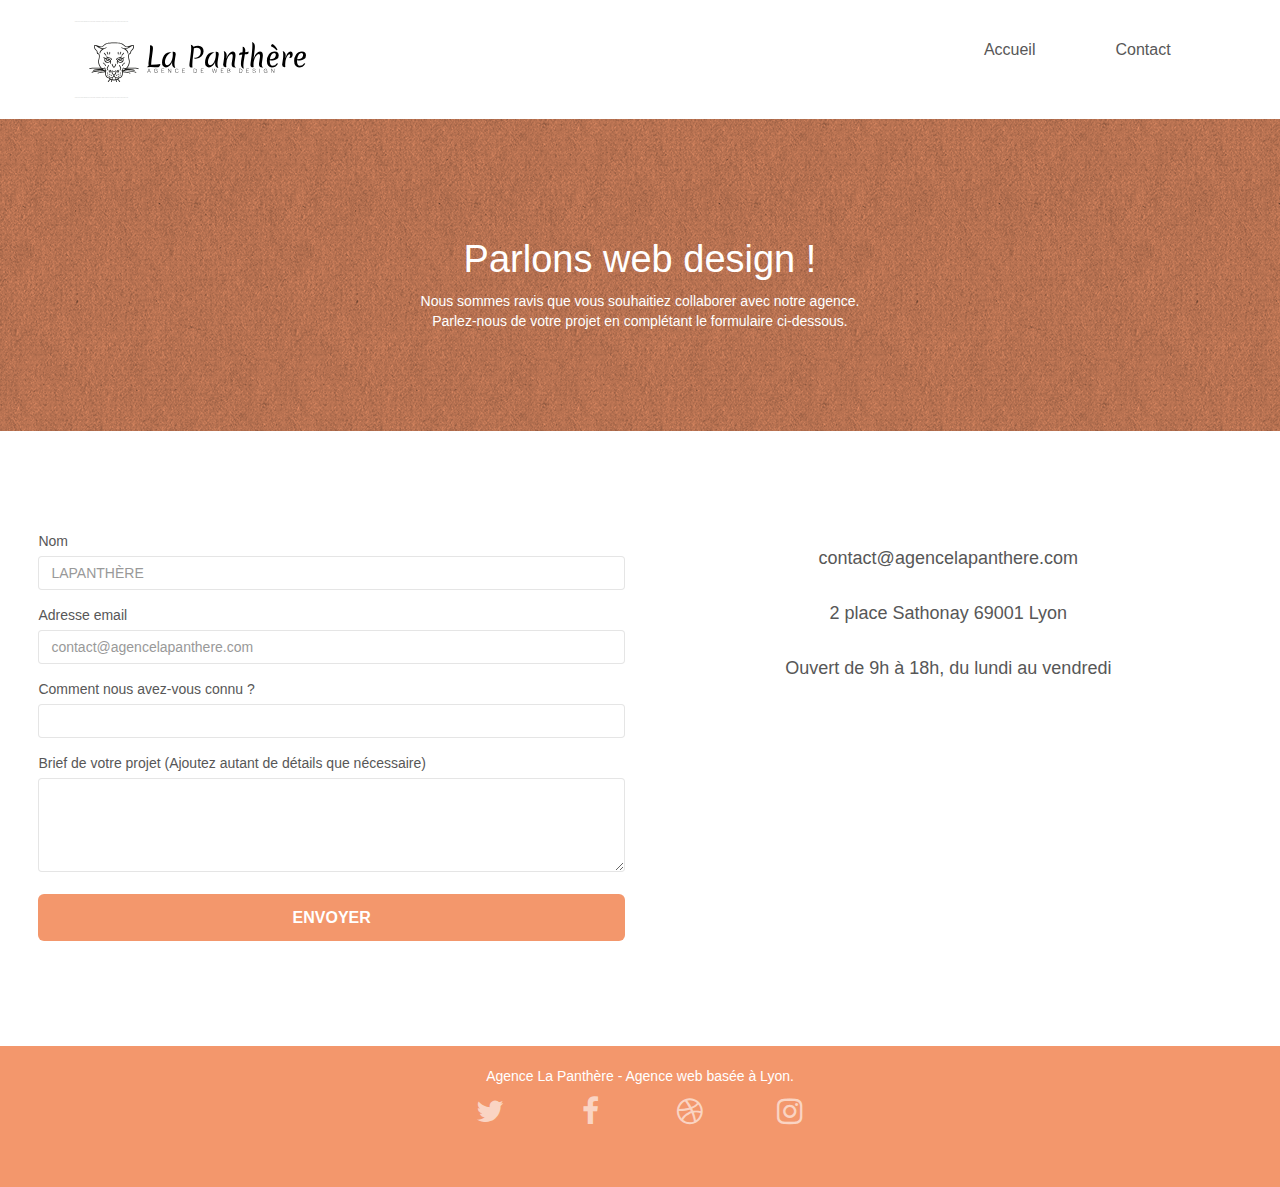
==== commit c026f0d3: "Modification HTML CSS" ====
--- a/page2.html
+++ b/page2.html
@@ -166,27 +166,5 @@
 </div>
 <!-- Principal conteneur END -->
 
-	<div class="box">
-		<h3>Présentation</h3>
-		<div class="color_info">
-			<div class="partage_sur">
-				<p>Partage sur :</p>
-				<div class="reseaux">
-					<a class="social" href="https://twitter.com/home"><span class="fa fa-twitter icon-md"></span></a>
-					<a class="social" href="https://www.facebook.com/login.php?lwv=200"><span class="fa fa-facebook icon-md"></span></a>
-					<a class="social" href="https://dribbble.com/"><span class="fa fa-dribbble icon-md"></span></a>
-					<a class="social" href="https://www.instagram.com/?hl=fr"><span class="fa fa-instagram icon-md"></span></a>
-				</div>
-			</div>
-			<div class="explication">
-				<h4>La Panthère</h4>
-				<p class="localisation">Lyon, FR</p>
-				<p class="contact">contact...@gmail</p>
-				<p class="site_loc">https...</p>
-			</div>
-		</div>
-		<div class="detail">La Panthère est une agence....</div>
-	</div>
-
 </body>
-</html>
+</html>--- a/style.css
+++ b/style.css
@@ -1106,42 +1106,3 @@
     font-size: 18px;
 }
 
-.box {
-    border: 0.5px solid grey;
-    width: 30%;
-}
-
-.box h3 {
-    font-size: 18px;
-    text-align: center;
-    padding: 5px 0 25px;
-    border-bottom: 1px solid grey;
-    margin: 25px 25px 0 25px;
-    margin-left: 20px;
-    margin-right: 20px;
-}
-
-.partage_sur {
-    padding: 15px 0 15px;
-    display: flex;
-}
-
-.partage_sur p {
-    font-size: 17px;
-    margin: 5px 14px 0 0;
-}
-
-.reseaux a {
-    margin-right: 10px;
-}
-
-.color_info {
-    background-color: rgb(233, 233, 233);
-    margin: auto;
-    width: 90%;
-}
-
-.partage_sur, .explication {
-    margin: auto;
-    width: 90%;
-}
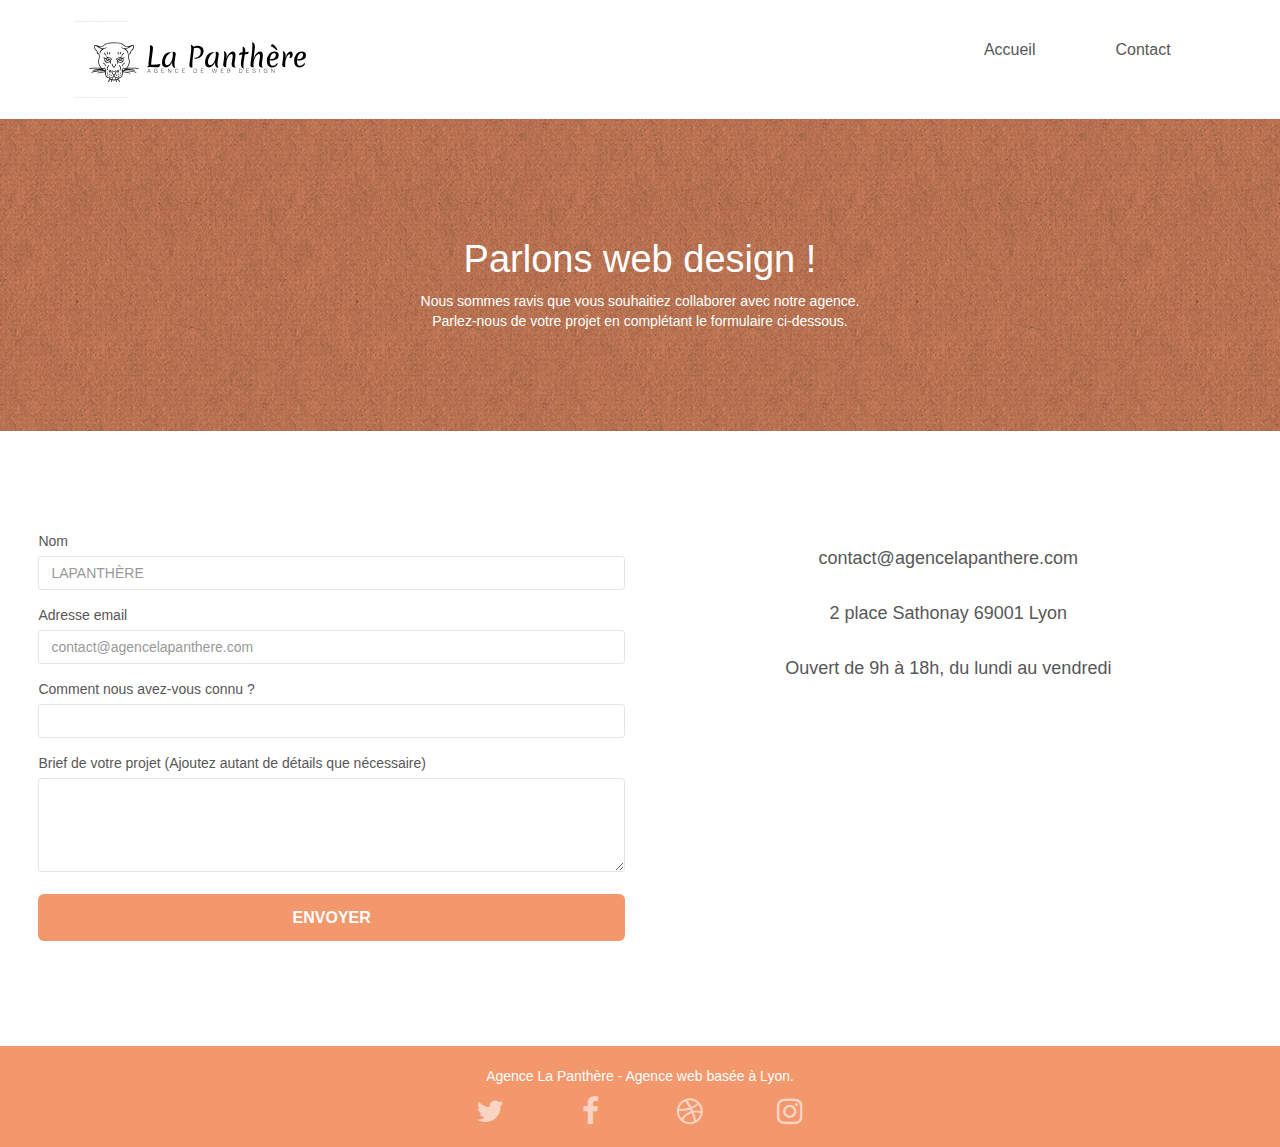
==== commit e15f95ac: "Modification HTML" ====
--- a/page2.html
+++ b/page2.html
@@ -82,7 +82,7 @@
 	<div class="container bloc-lg">
 		<div class="row">
 			<div class="col-sm-6">
-				<form id="form_1" novalidate success-msg="Your message has been sent." fail-msg="Sorry it seems that our mail server is not responding, Sorry for the inconvenience!">
+				<form id="form_1" >
 					<div class="form-group">
 						<label>
 							Nom
@@ -155,7 +155,6 @@
 							<a class="social" href="https://www.instagram.com/?hl=fr"><span class="fa fa-instagram icon-md"></span></a>
 						</div>
 					</div>
-					<div class="keywords" style="color:#F3976C;">Agence web à paris, stratégie web, web design, illustrations, design de site web, site web, web, internet, site internet, site</div>
 				</div>
 			</div>
 		</div>
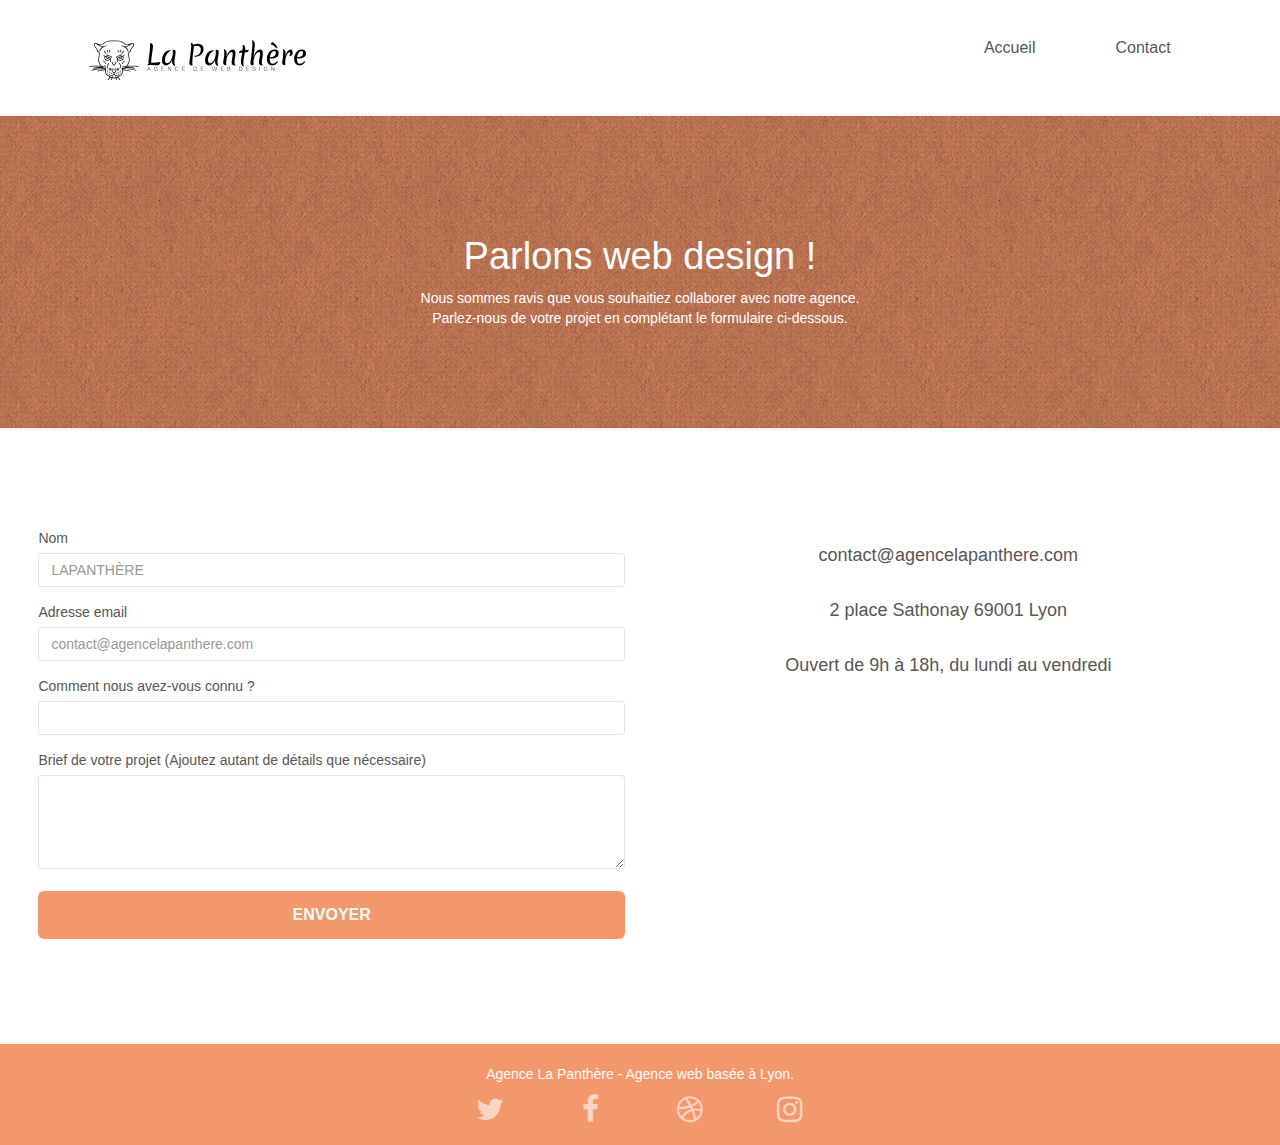
==== commit 3e166511: "Amelioration" ====
--- a/page2.html
+++ b/page2.html
@@ -37,12 +37,7 @@
 
 		<nav class="navbar row">
 			<div class="navbar-header">
-				<div class="keywords" style="color:#cccccc;font-size:1px;">Agence web à paris, stratégie web, web design, illustrations, design de site web, site web, web, internet, site internet, site</div>
 				<a class="navbar-brand" href="index.html"><img src="img/agence-la-panthere-monochrome.svg" alt="logo La Panthère Agence de web design" height="40" /></a>
-				<div class="keywords" style="color:#cccccc;font-size:1px;">Agence web à paris, stratégie web, web design, illustrations, design de site web, site web, web, internet, site internet, site</div>
-				<button id="nav-toggle" type="button" class="ui-navbar-toggle navbar-toggle" data-toggle="collapse" data-target=".navbar-1">
-					<span class="sr-only">Toggle navigation</span><span class="icon-bar"></span><span class="icon-bar"></span><span class="icon-bar"></span>
-				</button>
 			</div>
 			<div class="collapse navbar-collapse navbar-1 special-dropdown-nav">
 				<ul class="site-navigation nav navbar-nav">
--- a/style.css
+++ b/style.css
@@ -1,1108 +1 @@
-body {
-    margin: 0;
-    padding: 0;
-    background: #FFF;
-    overflow-x: hidden;
-    -webkit-font-smoothing: antialiased;
-    -moz-osx-font-smoothing: grayscale;
-}
-
-a,
-button {
-    transition: all .3s ease-in-out;
-    outline: none!important;
-}
-
-a:hover {
-    text-decoration: none;
-    cursor: pointer;
-}
-
-#page-loading-blocs-notifaction {
-    position: fixed;
-    top: 0;
-    bottom: 0;
-    width: 100%;
-    z-index: 100000;
-    background: #FFFFFF url("img/pageload-spinner.gif") no-repeat center center;
-}
-
-.bloc {
-    width: 100%;
-    clear: both;
-    background: 50% 50% no-repeat;
-    -webkit-background-size: cover;
-    -moz-background-size: cover;
-    -o-background-size: cover;
-    background-size: cover;
-    position: relative;
-}
-
-.bloc .container {
-    padding-left: 0;
-    padding-right: 0;
-}
-
-.bloc-lg {
-    padding: 100px 50px;
-}
-
-.bloc-md {
-    padding: 50px;
-}
-
-.bloc-sm {
-    padding: 20px 50px;
-}
-
-.bg-center,
-.bg-l-edge,
-.bg-r-edge,
-.bg-t-edge,
-.bg-b-edge,
-.bg-tl-edge,
-.bg-bl-edge,
-.bg-tr-edge,
-.bg-br-edge,
-.bg-repeat {
-    -webkit-background-size: auto!important;
-    -moz-background-size: auto!important;
-    -o-background-size: auto!important;
-    background-size: auto!important;
-}
-
-.bg-repeat {
-    background: repeat;
-}
-
-.bg-t-edge {
-    background: top no-repeat;
-}
-
-.bloc-bg-texture::before {
-    content: "";
-    background-size: 2px 2px;
-    position: absolute;
-    top: 0;
-    bottom: 0;
-    left: 0;
-    right: 0;
-}
-
-.texture-paper::before {
-    background: url("img/texture-paper.png");
-    background-size: 280px 280px;
-}
-
-.b-parallax {
-    background-attachment: fixed;
-}
-
-.d-bloc {
-    color: rgba(255, 255, 255, .7);
-}
-
-.d-bloc button:hover {
-    color: rgba(255, 255, 255, .9);
-}
-
-.d-bloc .icon-round,
-.d-bloc .icon-square,
-.d-bloc .icon-rounded,
-.d-bloc .icon-semi-rounded-a,
-.d-bloc .icon-semi-rounded-b {
-    border-color: rgba(255, 255, 255, .9);
-}
-
-.d-bloc .divider-h span {
-    border-color: rgba(255, 255, 255, .2);
-}
-
-.d-bloc .a-btn,
-.d-bloc .navbar a,
-.d-bloc .navbar-brand,
-.d-bloc a .icon-sm,
-.d-bloc a .icon-md,
-.d-bloc a .icon-lg,
-.d-bloc a .icon-xl,
-.d-bloc h1 a,
-.d-bloc h2 a,
-.d-bloc h3 a,
-.d-bloc h4 a,
-.d-bloc h5 a,
-.d-bloc h6 a,
-.d-bloc p a {
-    color: rgba(255, 255, 255, .6);
-}
-
-.d-bloc .a-btn:hover,
-.d-bloc .navbar a:hover,
-.d-bloc .navbar-brand:hover,
-.d-bloc a:hover .icon-sm,
-.d-bloc a:hover .icon-md,
-.d-bloc a:hover .icon-lg,
-.d-bloc a:hover .icon-xl,
-.d-bloc h1 a:hover,
-.d-bloc h2 a:hover,
-.d-bloc h3 a:hover,
-.d-bloc h4 a:hover,
-.d-bloc h5 a:hover,
-.d-bloc h6 a:hover,
-.d-bloc p a:hover {
-    color: rgba(255, 255, 255, 1);
-}
-
-.d-bloc .navbar-toggle .icon-bar {
-    background: rgba(255, 255, 255, 1);
-}
-
-.d-bloc .btn-wire,
-.d-bloc .btn-wire:hover {
-    color: rgba(255, 255, 255, 1);
-    border-color: rgba(255, 255, 255, 1);
-}
-
-.d-bloc .panel {
-    color: rgba(0, 0, 0, .5);
-}
-
-.d-bloc .panel button:hover {
-    color: rgba(0, 0, 0, .7);
-}
-
-.d-bloc .panel icon {
-    border-color: rgba(0, 0, 0, .7);
-}
-
-.d-bloc .panel .divider-h span {
-    border-color: rgba(0, 0, 0, .1);
-}
-
-.d-bloc .panel .a-btn {
-    color: rgba(0, 0, 0, .6);
-}
-
-.d-bloc .panel .a-btn:hover {
-    color: rgba(0, 0, 0, 1);
-}
-
-.d-bloc .panel .btn-wire,
-.d-bloc .panel .btn-wire:hover {
-    color: rgba(0, 0, 0, .7);
-    border-color: rgba(0, 0, 0, .3);
-}
-
-.d-bloc .panel,
-.l-bloc {
-    color: rgba(0, 0, 0, .5);
-}
-
-.d-bloc .panel button:hover,
-.l-bloc button:hover {
-    color: rgba(0, 0, 0, .7);
-}
-
-.l-bloc .icon-round,
-.l-bloc .icon-square,
-.l-bloc .icon-rounded,
-.l-bloc .icon-semi-rounded-a,
-.l-bloc .icon-semi-rounded-b {
-    border-color: rgba(0, 0, 0, .7);
-}
-
-.d-bloc .panel .divider-h span,
-.l-bloc .divider-h span {
-    border-color: rgba(0, 0, 0, .1);
-}
-
-.d-bloc .panel .a-btn,
-.l-bloc .a-btn,
-.l-bloc .navbar a,
-.l-bloc .navbar-brand,
-.l-bloc a .icon-sm,
-.l-bloc a .icon-md,
-.l-bloc a .icon-lg,
-.l-bloc a .icon-xl,
-.l-bloc h1 a,
-.l-bloc h2 a,
-.l-bloc h3 a,
-.l-bloc h4 a,
-.l-bloc h5 a,
-.l-bloc h6 a,
-.l-bloc p a {
-    color: rgba(0, 0, 0, .6);
-}
-
-.d-bloc .panel .a-btn:hover,
-.l-bloc .a-btn:hover,
-.l-bloc .navbar a:hover,
-.l-bloc .navbar-brand:hover,
-.l-bloc a:hover .icon-sm,
-.l-bloc a:hover .icon-md,
-.l-bloc a:hover .icon-lg,
-.l-bloc a:hover .icon-xl,
-.l-bloc h1 a:hover,
-.l-bloc h2 a:hover,
-.l-bloc h3 a:hover,
-.l-bloc h4 a:hover,
-.l-bloc h5 a:hover,
-.l-bloc h6 a:hover,
-.l-bloc p a:hover {
-    color: rgba(0, 0, 0, 1);
-}
-
-.l-bloc .navbar-toggle .icon-bar {
-    color: rgba(0, 0, 0, .6);
-}
-
-.d-bloc .panel .btn-wire,
-.d-bloc .panel .btn-wire:hover,
-.l-bloc .btn-wire,
-.l-bloc .btn-wire:hover {
-    color: rgba(0, 0, 0, .7);
-    border-color: rgba(0, 0, 0, .3);
-}
-
-.voffset {
-    margin-top: 30px;
-}
-
-.voffset-lg {
-    margin-top: 80px;
-}
-
-.row-no-gutters {
-    margin-right: 0;
-    margin-left: 0;
-}
-
-.row.row-no-gutters > [class^="col-"],
-.row.row-no-gutters > [class*=" col-"] {
-    padding-right: 0;
-    padding-left: 0;
-}
-
-#bloc-1-hero h1 {
-    font-size: 32px;
-}
-
-.navbar {
-    margin-bottom: 0;
-    z-index: 1;
-}
-
-.navbar-brand {
-    height: auto;
-   /* padding: 3px 15px;*/
-    font-size: 25px;
-    font-weight: normal;
-    font-weight: 600;
-    line-height: 44px;
-}
-
-.navbar-brand img {
-    max-height: 200px;
-    margin: 0 5px 0 0;
-    display: inline;
-}
-
-.navbar-brand img[src$=svg] {
-    min-width: 100px;
-}
-
-.nav-center .navbar-brand img {
-    margin: 0;
-}
-
-.navbar .nav {
-    /*padding-top: 2px;*/
-    padding-bottom: 25px;
-    float: right;
-    z-index: 1;
-}
-
-.nav > li {
-    float: left;
-    margin-top: 4px;
-    font-size: 16px;
-    padding-right: 50px;
-    list-style-type: none;
-}
-
-.text_none {
-    text-decoration: none;
-}
-
-.navbar-nav .open .dropdown-menu > li > a {
-    text-align: inherit;
-}
-
-.nav > li a:hover,
-.nav > li a:focus {
-    background: transparent;
-}
-
-.navbar-toggle {
-    margin: 10px 10px 0 0;
-    border: 0px;
-}
-
-.navbar-toggle:hover {
-    background: transparent!important;
-}
-
-.navbar-toggle .icon-bar {
-    background-color: rgba(0, 0, 0, .5);
-    width: 26px;
-}
-
-.nav-invert .navbar .nav {
-    float: left;
-}
-
-.nav-invert .navbar-header,
-.nav-invert .navbar-brand {
-    float: right;
-    position: relative;
-    z-index: 2;
-}
-
-@media (min-width: 768px) {
-    .site-navigation {
-        position: absolute;
-        top: 50%;
-        right: 20px;
-        transform: translate(0, -50%);
-        -webkit-transform: translateY(-50%);
-    }
-    .nav > li .dropdown-menu a,
-    .nav > li .dropdown-menu a:hover {
-        color: #484848;
-    }
-    .nav-invert .site-navigation {
-        left: 0;
-        right: 0;
-    }
-    .nav-center {
-        text-align: center;
-    }
-    .nav-center .navbar-header {
-        width: 100%;
-    }
-    .nav-center .navbar-header,
-    .nav-center .navbar-brand,
-    .nav-center .nav > li {
-        float: none;
-        display: inline-block;
-    }
-    .nav-center .site-navigation {
-        position: relative;
-        width: 100%;
-        right: 0;
-        margin-right: 0px;
-        margin-top: 20px;
-    }
-    .nav-center.mini-nav .navbar-toggle {
-        float: none;
-        margin: 10px auto 0;
-    }
-}
-
-.nav > li > .dropdown a {
-    background: none!important;
-    display: block;
-    padding: 14px 15px;
-}
-
-nav .caret {
-    margin: 0 5px;
-}
-
-.dropdown-menu .dropdown-menu {
-    top: -8px;
-    left: 100%;
-}
-
-.dropdown-menu .dropmenu-flow-right {
-    top: 100%;
-    left: 0;
-    margin-left: -1px;
-    border-top-left-radius: 0;
-    border-top-right-radius: 0;
-}
-
-.dropdown-menu .dropdown span {
-    border: 4px solid black;
-    border-top-color: transparent;
-    border-right-color: transparent;
-    border-bottom-color: transparent;
-    margin: 6px -5px 0 0!important;
-    float: right;
-}
-
-.mg-md {
-    margin-top: 10px;
-    margin-bottom: 20px;
-}
-
-.mg-lg {
-    margin-top: 10px;
-    margin-bottom: 40px;
-}
-
-.btn {
-    margin: 0 5px 5px 0;
-}
-
-.btn.pull-right {
-    margin: 0 0 5px 5px;
-}
-
-.btn-d,
-.btn-d:hover,
-.btn-d:focus {
-    color: #FFF;
-    background: rgba(0, 0, 0, .3);
-}
-
-button {
-    outline: none!important;
-}
-
-.btn-rd {
-    border-radius: 40px;
-}
-
-.btn-clean {
-    border: 1px solid rgba(0, 0, 0, .08);
-    border-bottom-color: rgba(0, 0, 0, .1);
-    text-shadow: 0 1px 0 rgba(0, 0, 1, .1);
-    box-shadow: 0 1px 3px rgba(0, 0, 1, .25), inset 0 1px 0 0 rgba(255, 255, 255, .15);
-}
-
-.icon-md {
-    font-size: 30px!important;
-}
-
-.icon-lg {
-    font-size: 60px!important;
-}
-
-.sm-shadow {
-    text-shadow: 0 1px 2px rgba(0, 0, 0, .3);
-}
-
-.panel-sq,
-.panel-sq .panel-heading,
-.panel-sq .panel-footer {
-    border-radius: 0;
-}
-
-.panel-rd {
-    border-radius: 30px;
-}
-
-.panel-rd .panel-heading {
-    border-radius: 29px 29px 0 0;
-}
-
-.panel-rd .panel-footer {
-    border-radius: 0 0 29px 29px;
-}
-
-.form-control {
-    border-color: rgba(0, 0, 0, .1);
-    box-shadow: none;
-}
-
-.scrollToTop {
-    width: 40px;
-    height: 40px;
-    position: fixed;
-    bottom: 20px;
-    right: 20px;
-    opacity: 0;
-    z-index: 500;
-    transition: all .3s ease-in-out;
-}
-
-.scrollToTop span {
-    margin-top: 6px;
-}
-
-.showScrollTop {
-    font-size: 14px;
-    opacity: 1;
-}
-
-a[data-lightbox] {
-    position: relative;
-    display: block;
-    text-align: center;
-}
-
-a[data-lightbox]:hover::before {
-    content: "+";
-    font-family: "HelveticaNeue-Light", "Helvetica Neue Light", "Helvetica Neue", Helvetica, Arial;
-    font-size: 32px;
-    width: 50px;
-    height: 50px;
-    margin-left: -25px;
-    border-radius: 50%;
-    background: rgba(0, 0, 0, .6);
-   